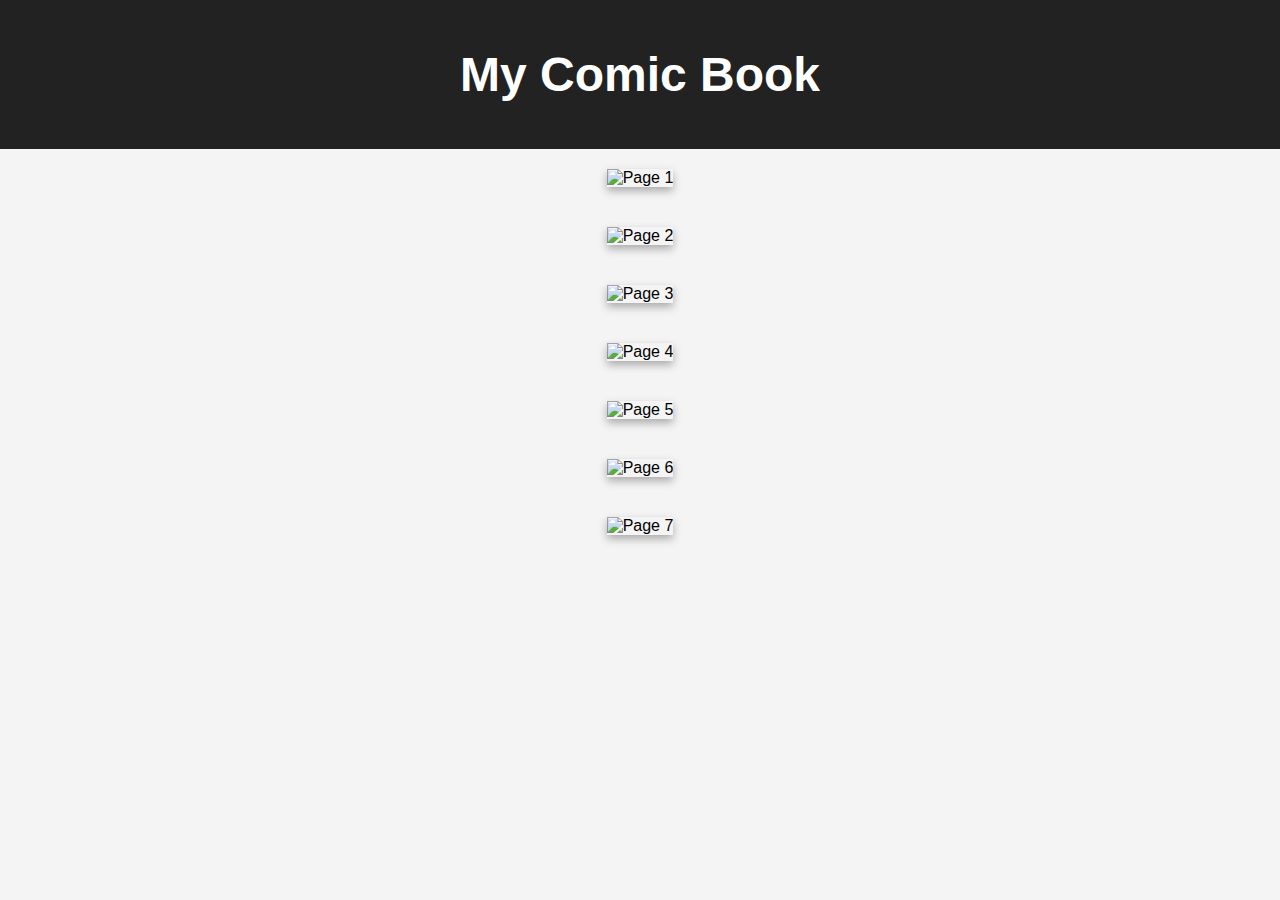
==== comics/comic.html @ 301b0d8d "Initial commit" ====
<!DOCTYPE html>
<html lang="en">
<head>
    <meta charset="UTF-8">
    <meta name="viewport" content="width=device-width, initial-scale=1.0">
    <title>My Comic Book</title>
    <link rel="stylesheet" href="style.css">
</head>
<body>
    <header>
        <h1>My Comic Book</h1>
    </header>
    
    <div class="comic-container">
        <img src="images/page1.jpeg" alt="Page 1">
        <img src="images/page2.jpeg" alt="Page 2">
        <img src="images/page3.jpeg" alt="Page 3">
        <img src="images/page4.jpeg" alt="Page 4">
        <img src="images/page5.jpeg" alt="Page 5">
        <img src="images/page6.jpeg" alt="Page 6">
        <img src="images/page7.jpeg" alt="Page 7">
    </div>

    <button id="backToTop">↑ Back to Top</button>

    <script src="script.js"></script>
</body>
</html>
---- comics/style.css ----
body {
    margin: 0;
    font-family: Arial, sans-serif;
    text-align: center;
    background-color: #f4f4f4;
}

header {
    background-color: #222;
    color: white;
    padding: 15px;
    font-size: 24px;
}

.comic-container {
    display: flex;
    flex-direction: column;
    align-items: center;
}

.comic-container img {
    max-width: 100%;
    height: auto;
    margin: 20px 0;
    box-shadow: 0 4px 8px rgba(0, 0, 0, 0.3);
}

#backToTop {
    position: fixed;
    bottom: 20px;
    right: 20px;
    padding: 10px 15px;
    background-color: #222;
    color: white;
    border: none;
    cursor: pointer;
    display: none;
}
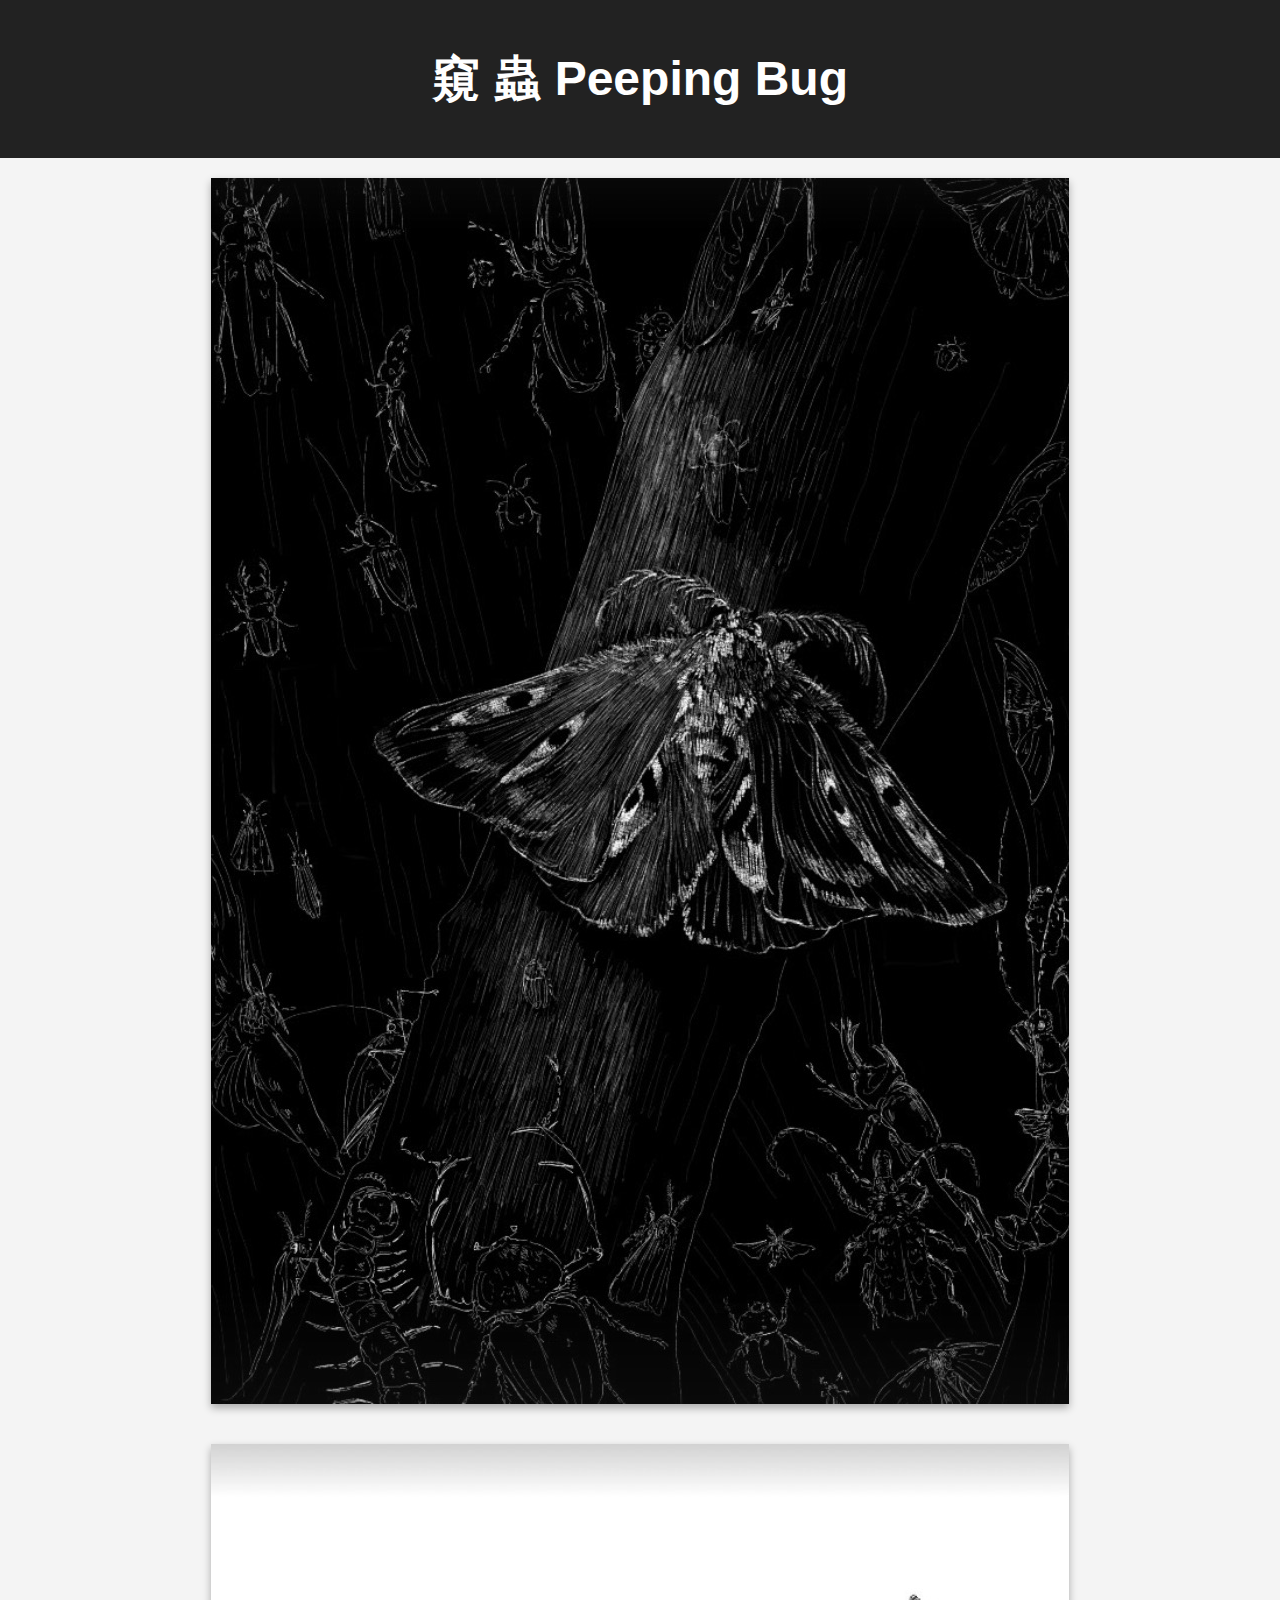
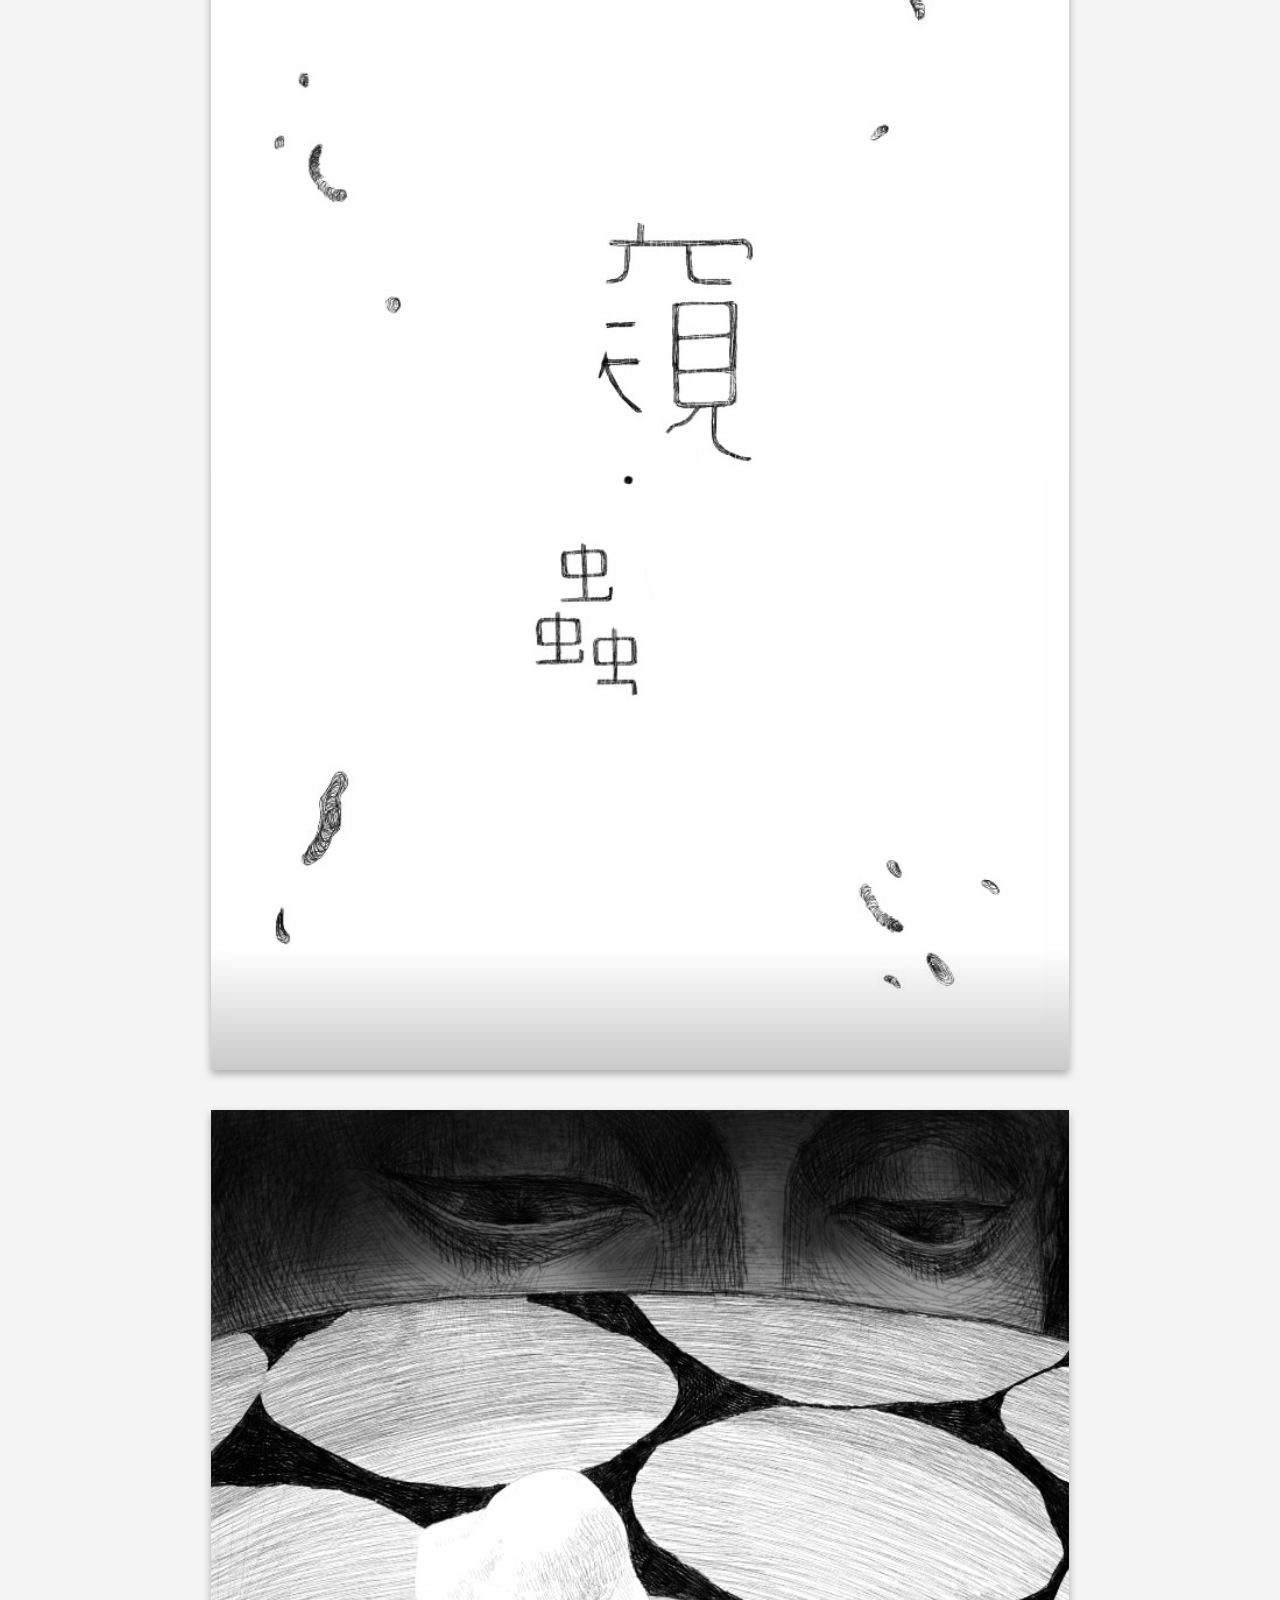
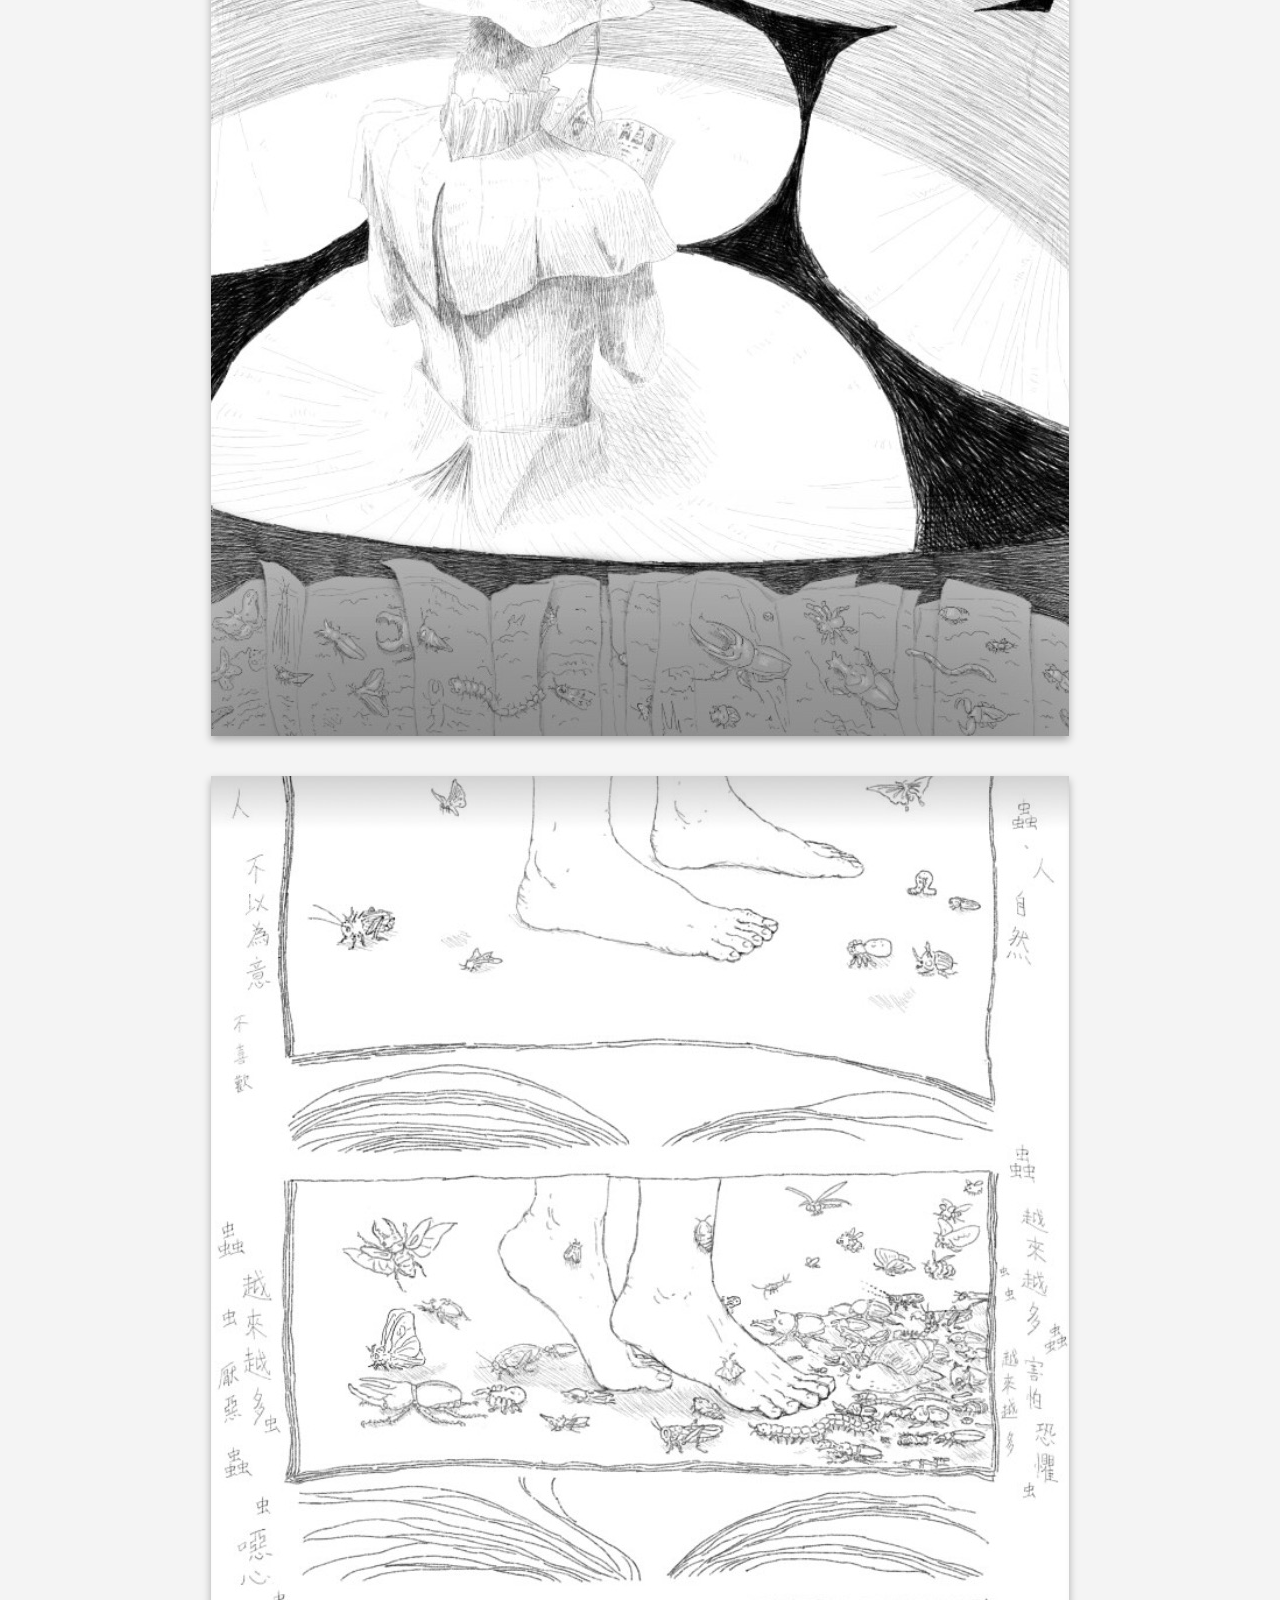
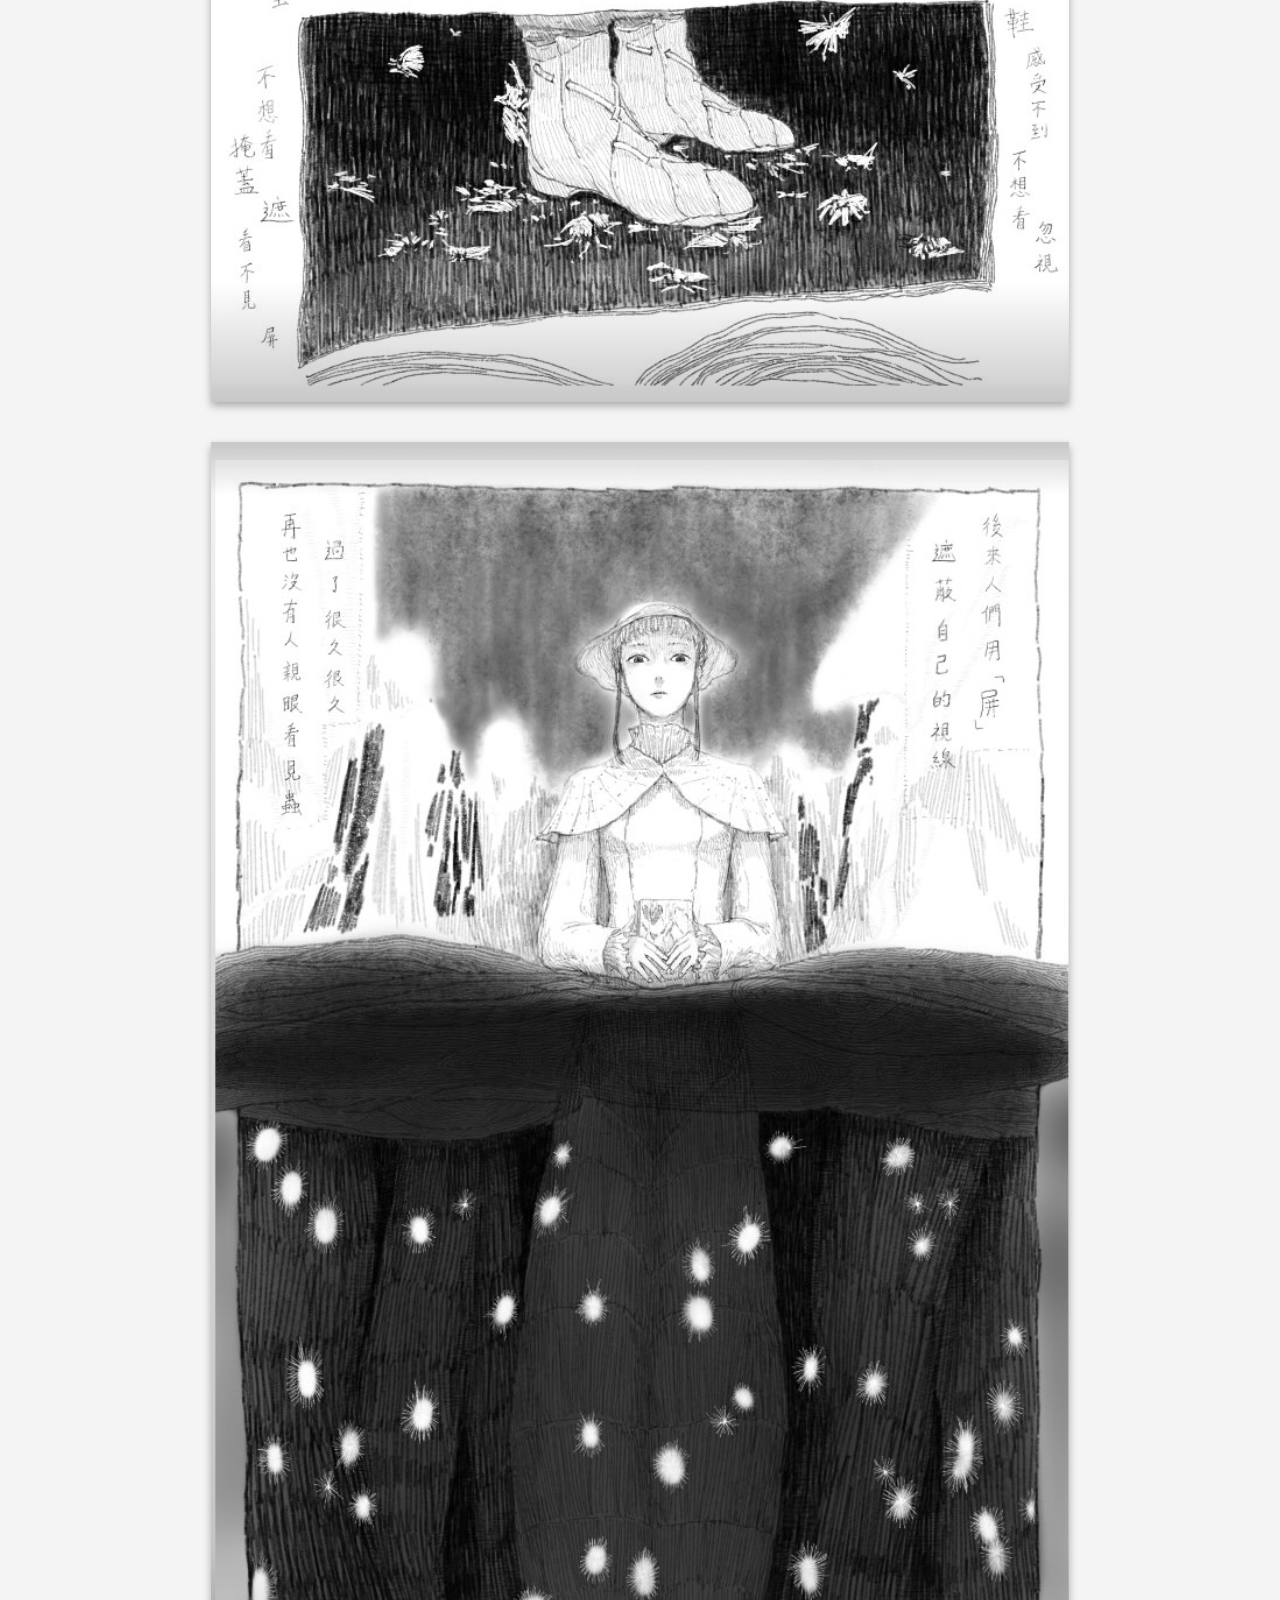
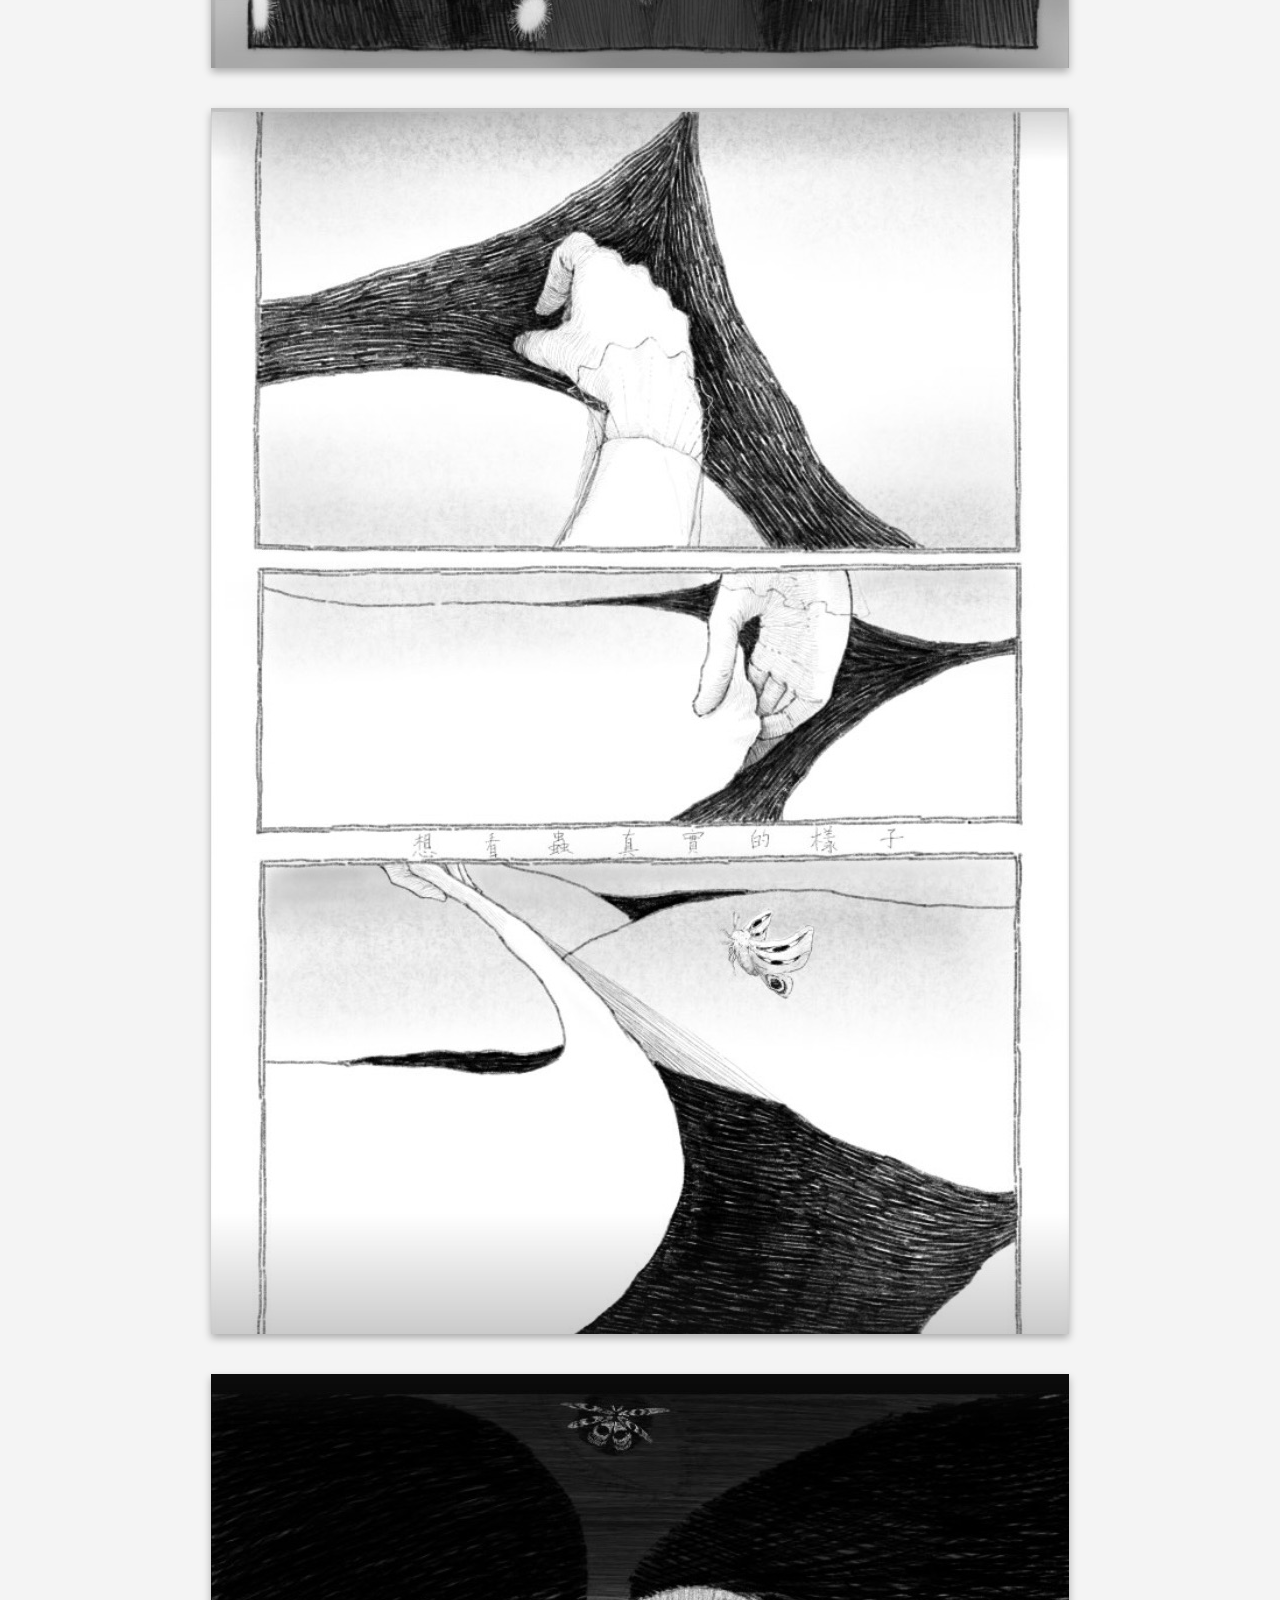
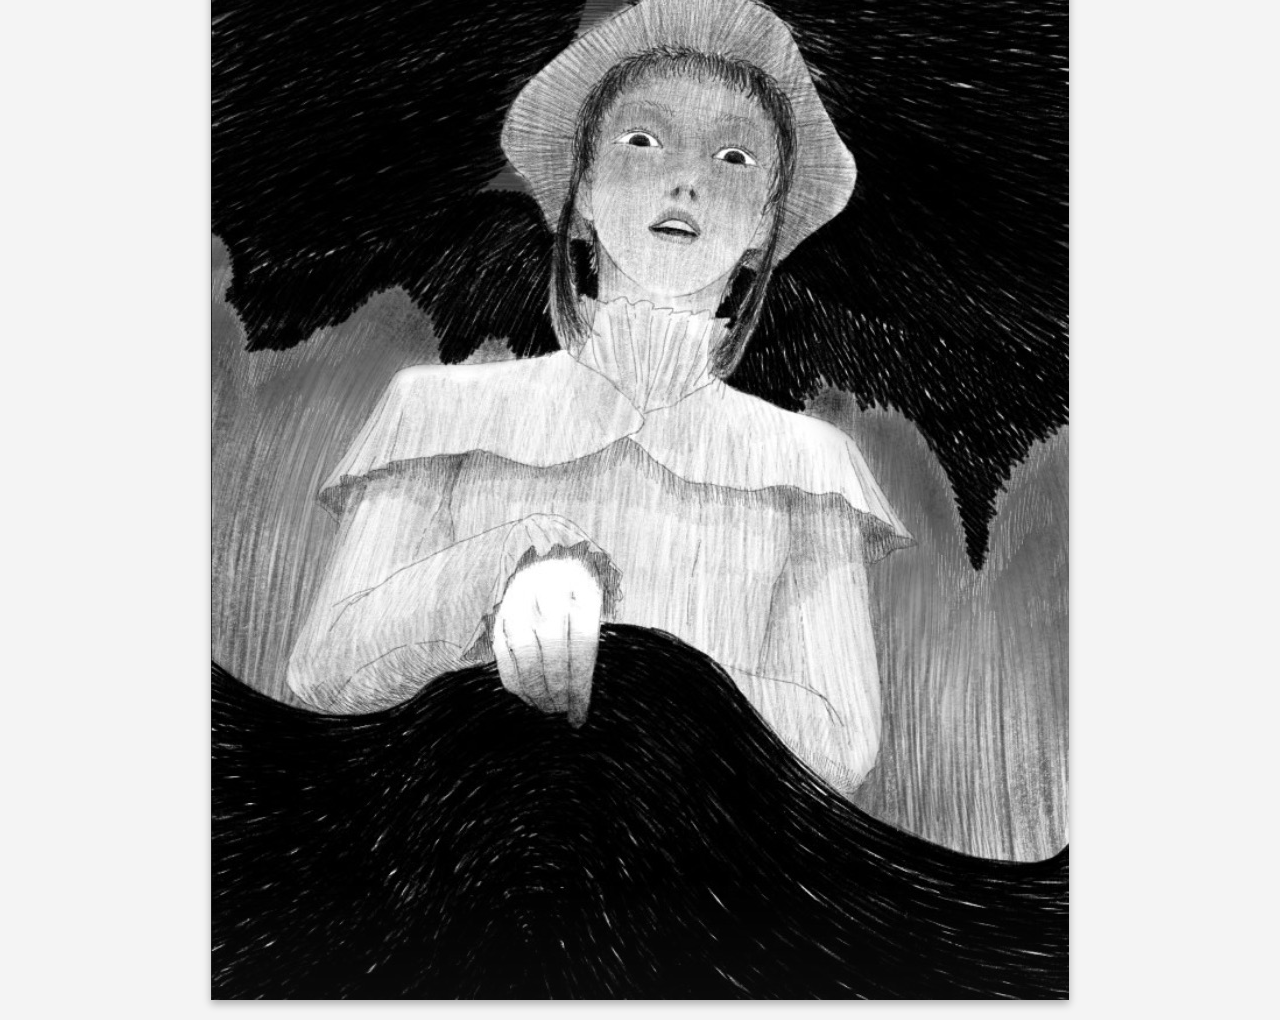
==== commit 69d8e0a9: "fixed path of pages of Peeping Bug" ====
--- a/comics/comic.html
+++ b/comics/comic.html
@@ -3,22 +3,22 @@
 <head>
     <meta charset="UTF-8">
     <meta name="viewport" content="width=device-width, initial-scale=1.0">
-    <title>My Comic Book</title>
+    <title>窺 蟲 Peeping Bug</title>
     <link rel="stylesheet" href="style.css">
 </head>
 <body>
     <header>
-        <h1>My Comic Book</h1>
+        <h1>窺 蟲 Peeping Bug</h1>
     </header>
     
     <div class="comic-container">
-        <img src="images/page1.jpeg" alt="Page 1">
-        <img src="images/page2.jpeg" alt="Page 2">
-        <img src="images/page3.jpeg" alt="Page 3">
-        <img src="images/page4.jpeg" alt="Page 4">
-        <img src="images/page5.jpeg" alt="Page 5">
-        <img src="images/page6.jpeg" alt="Page 6">
-        <img src="images/page7.jpeg" alt="Page 7">
+        <img src="/comics/pages/page1.jpeg" alt="Page 1">
+        <img src="/comics/pages/page2.jpeg" alt="Page 2">
+        <img src="/comics/pages/page3.jpeg" alt="Page 3">
+        <img src="/comics/pages/page4.jpeg" alt="Page 4">
+        <img src="/comics/pages/page5.jpeg" alt="Page 5">
+        <img src="/comics/pages/page6.jpeg" alt="Page 6">
+        <img src="/comics/pages/page7.jpeg" alt="Page 7">
     </div>
 
     <button id="backToTop">↑ Back to Top</button>
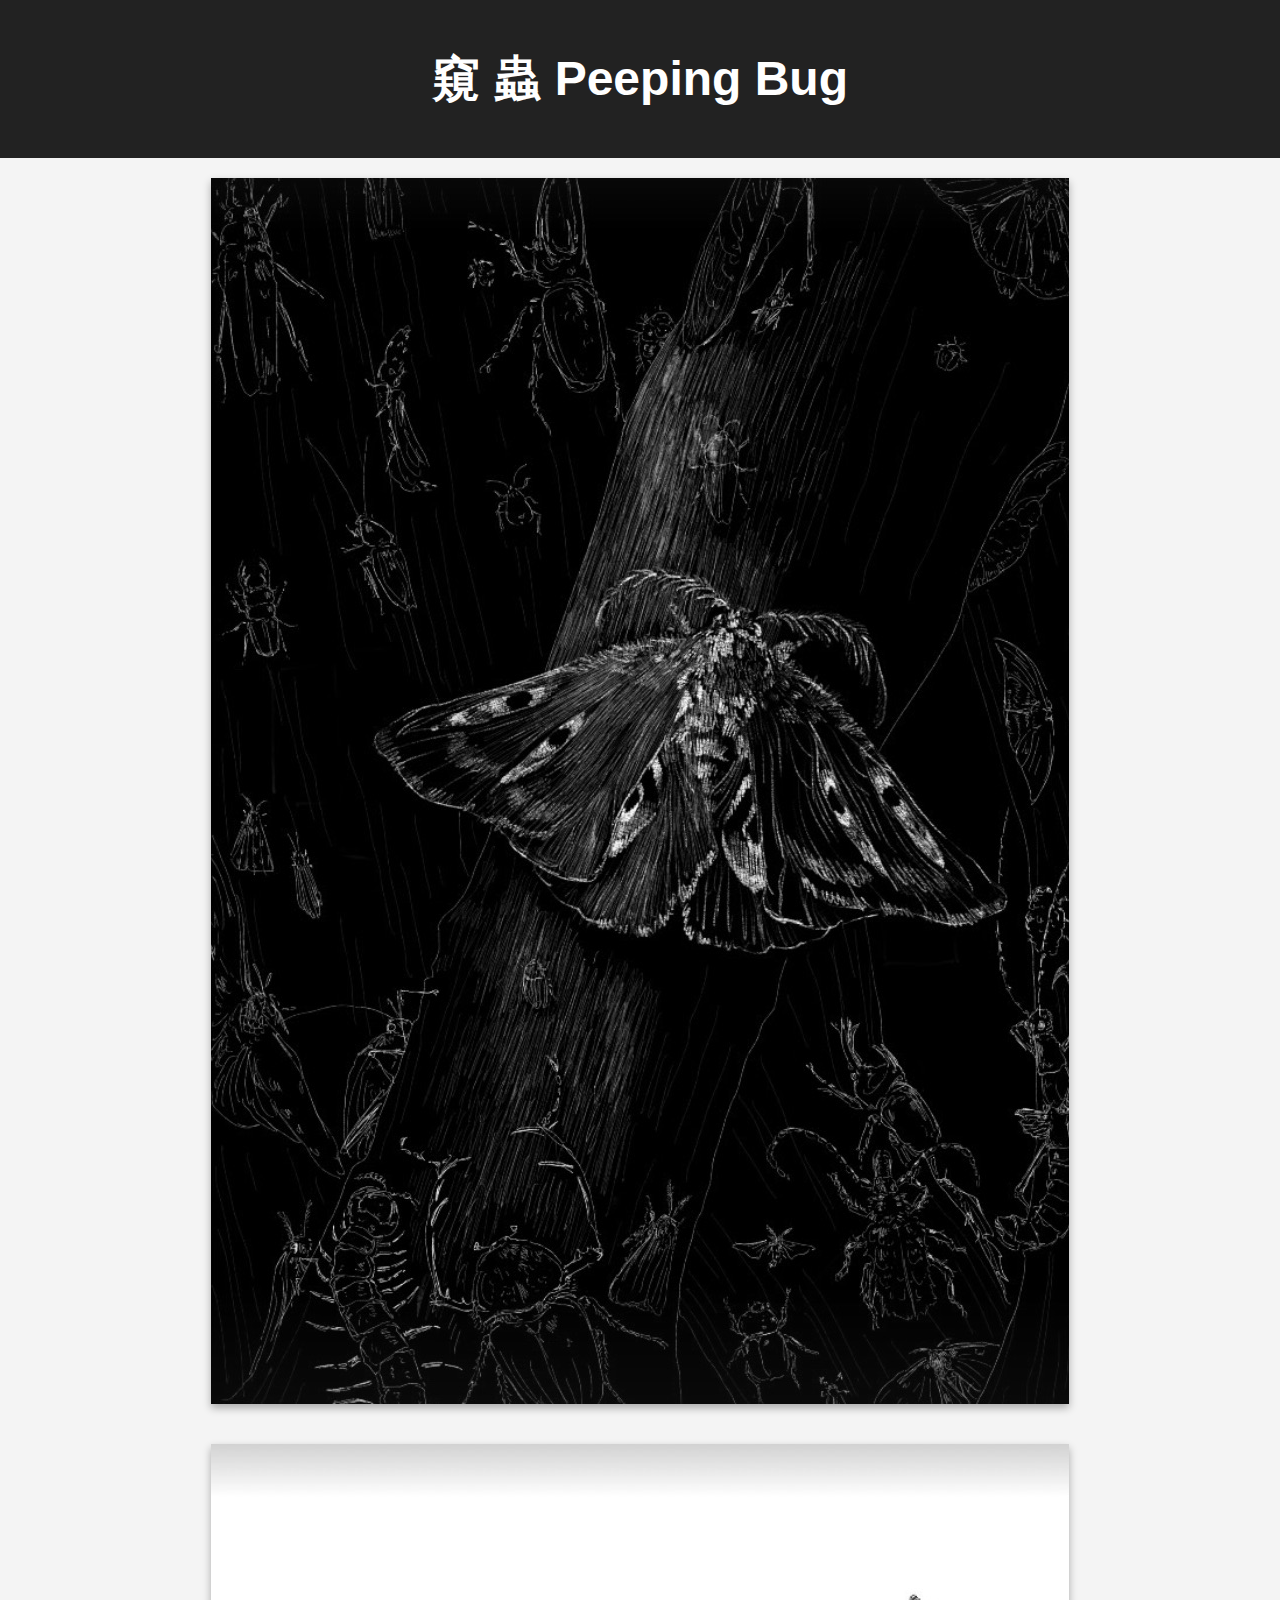
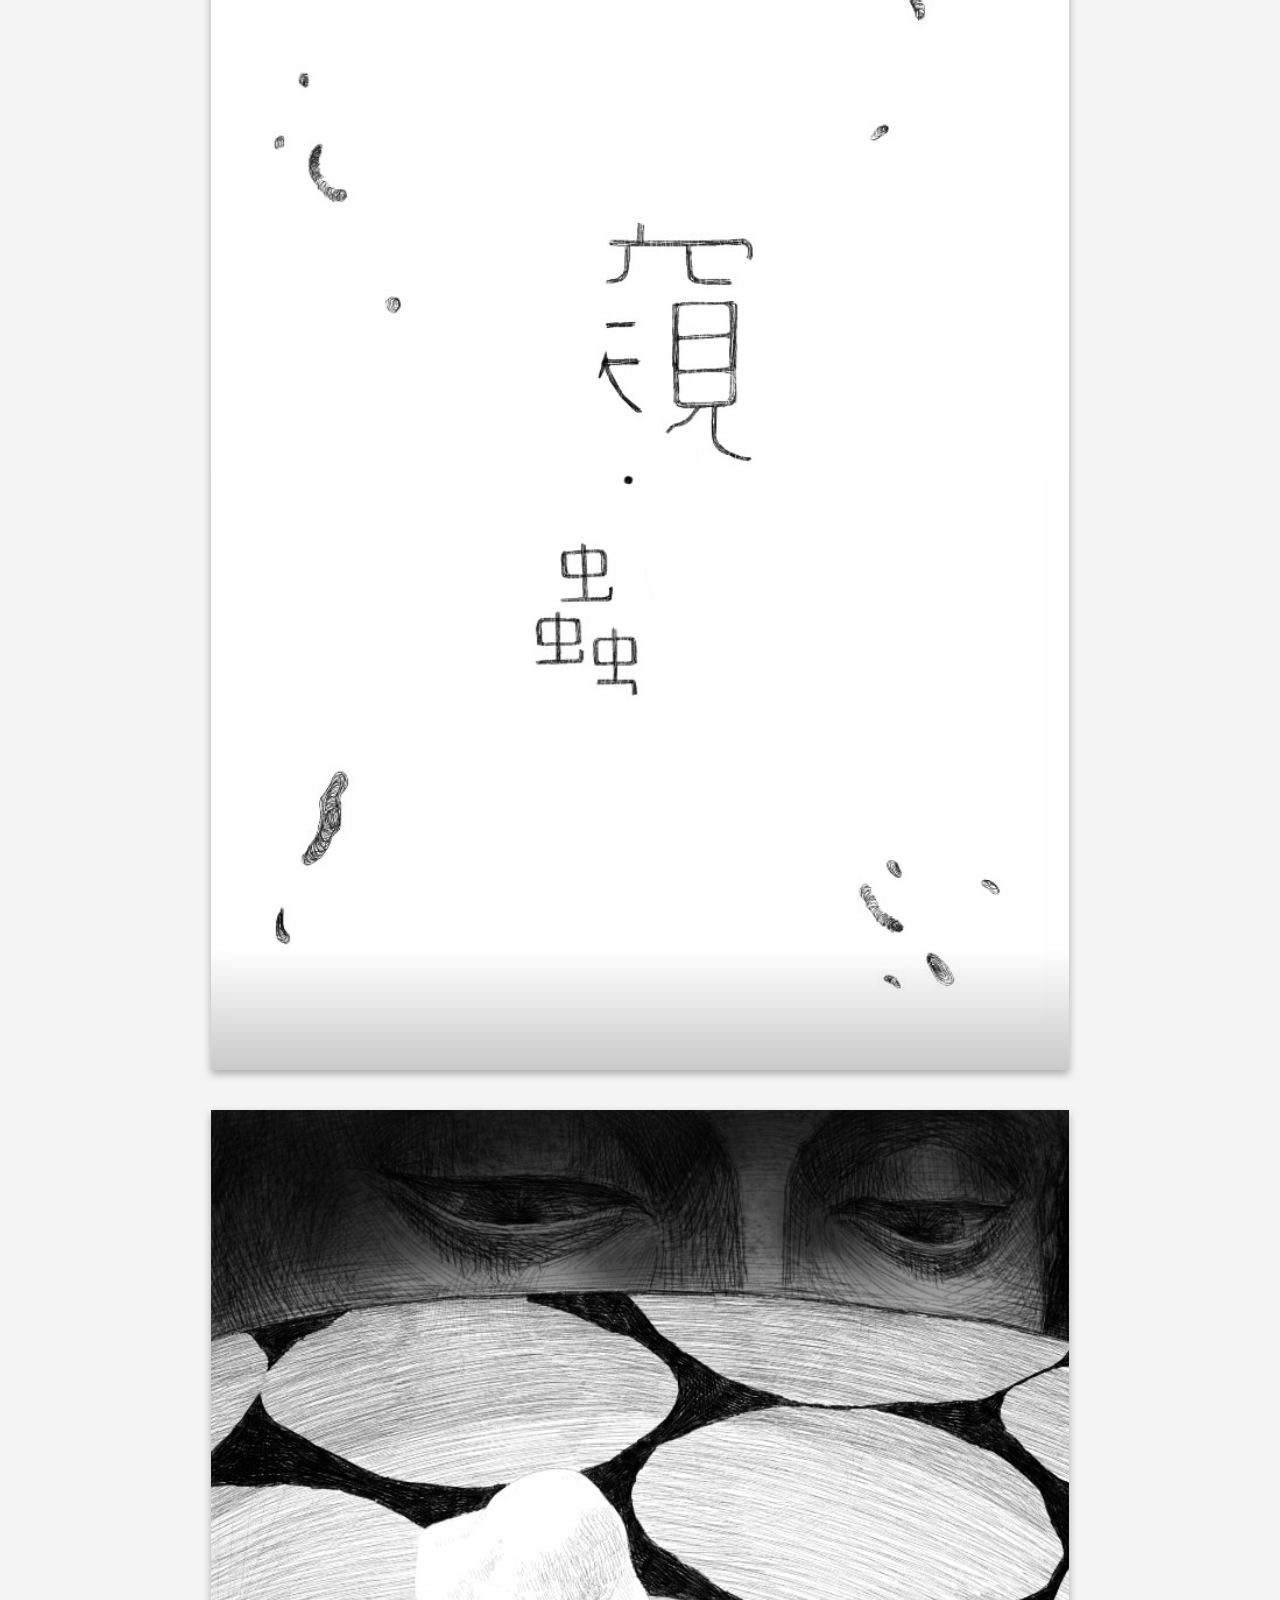
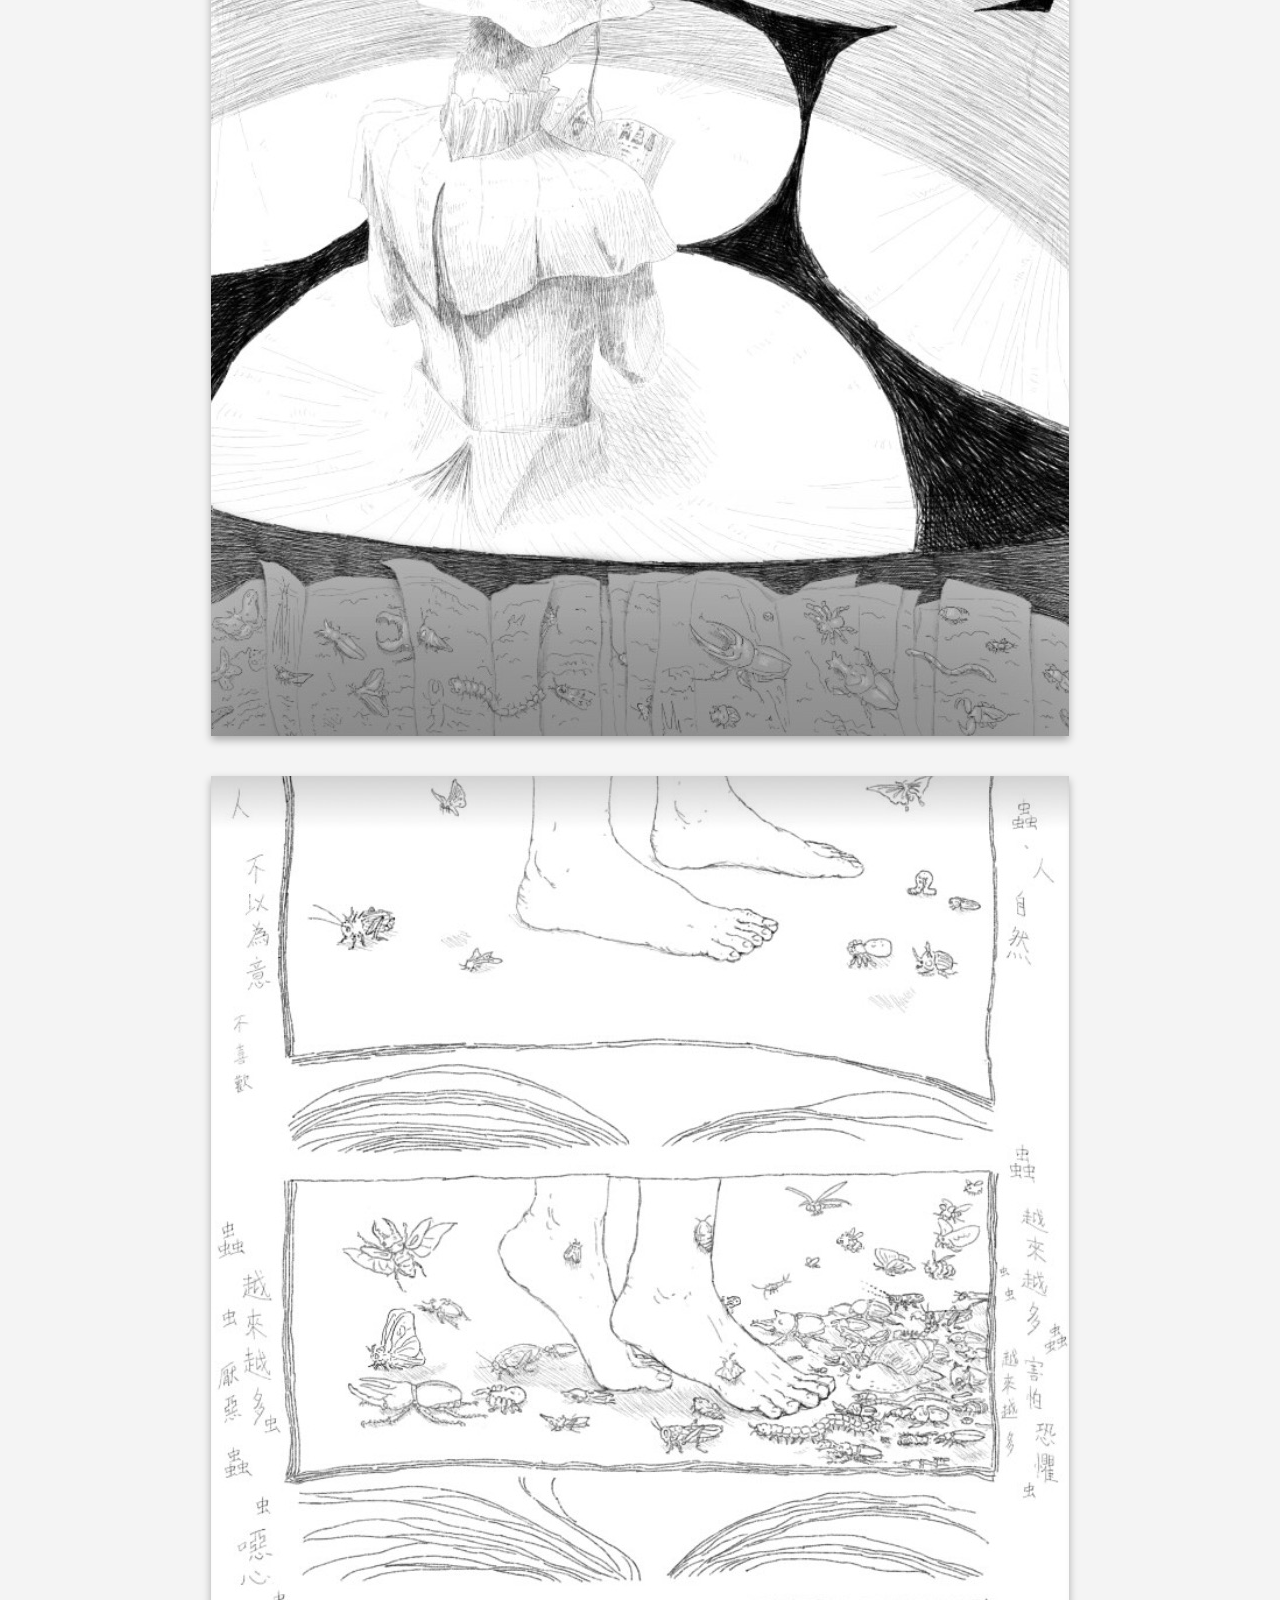
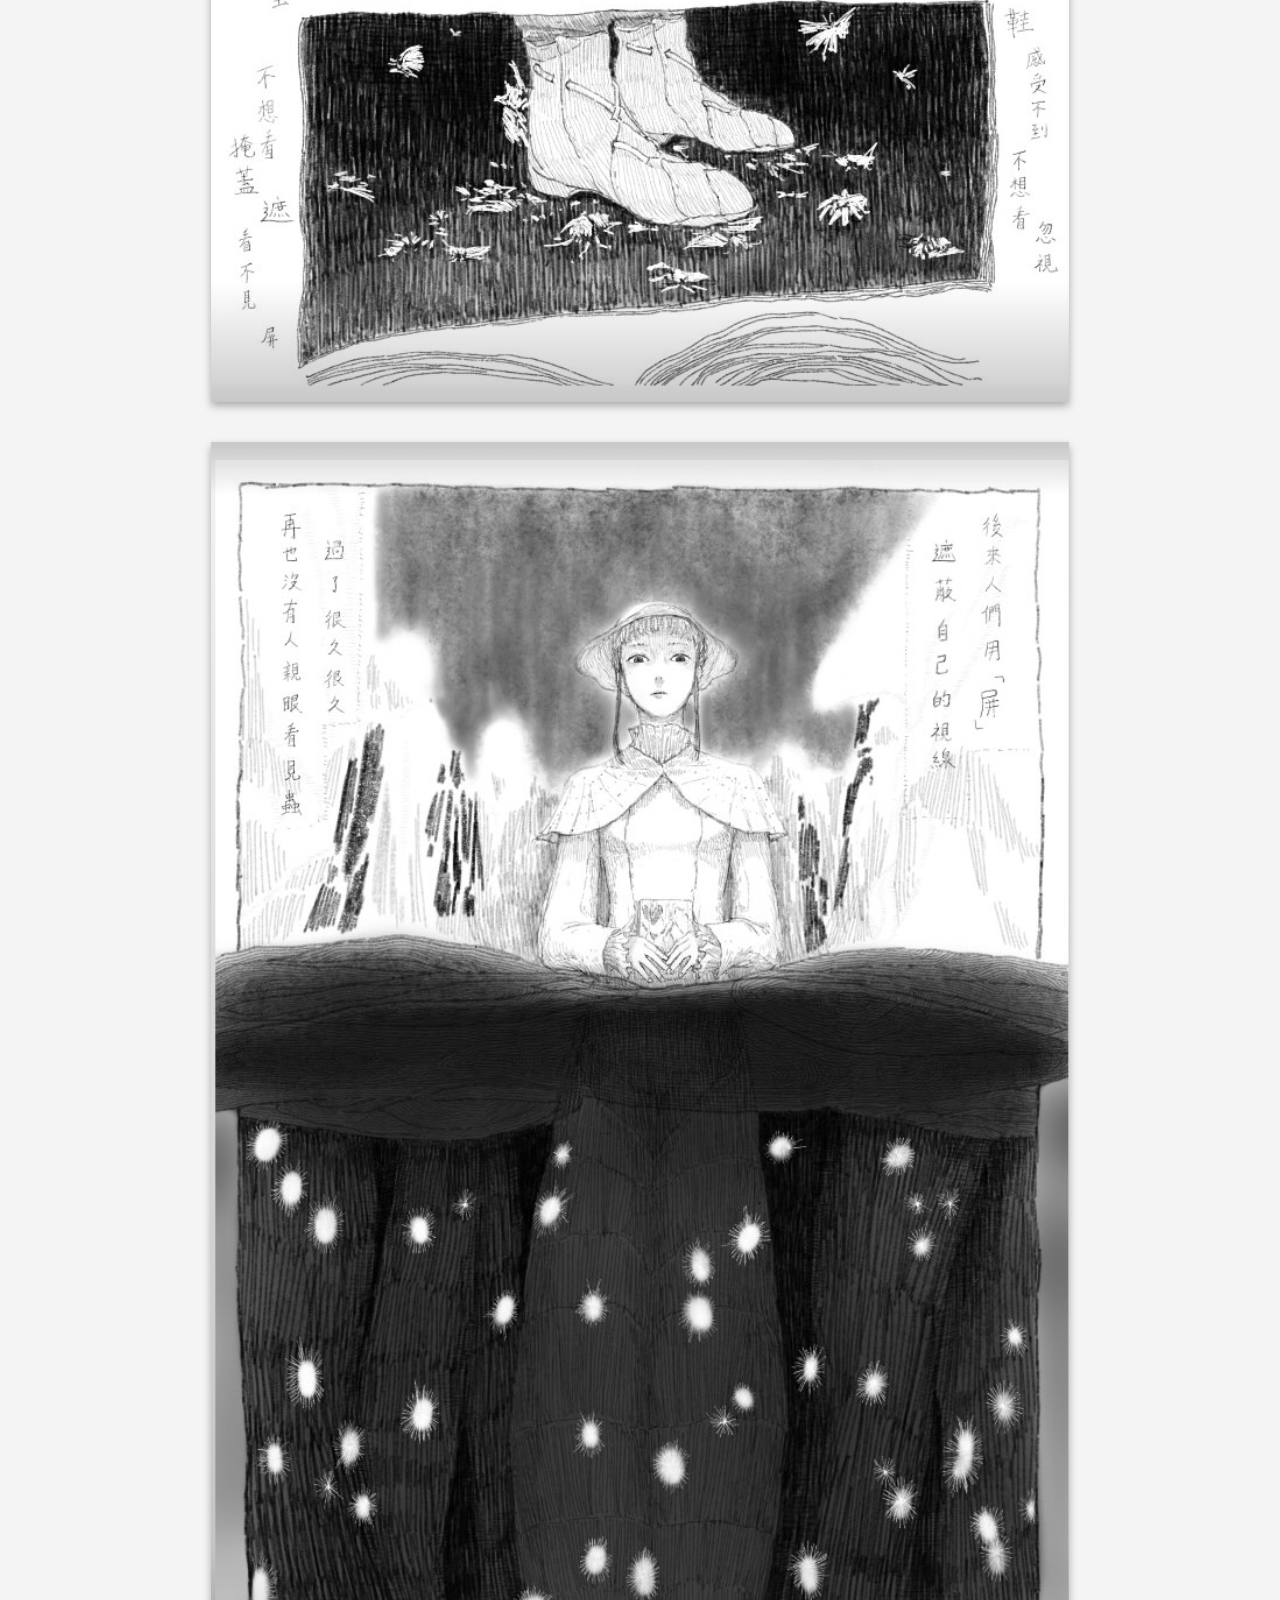
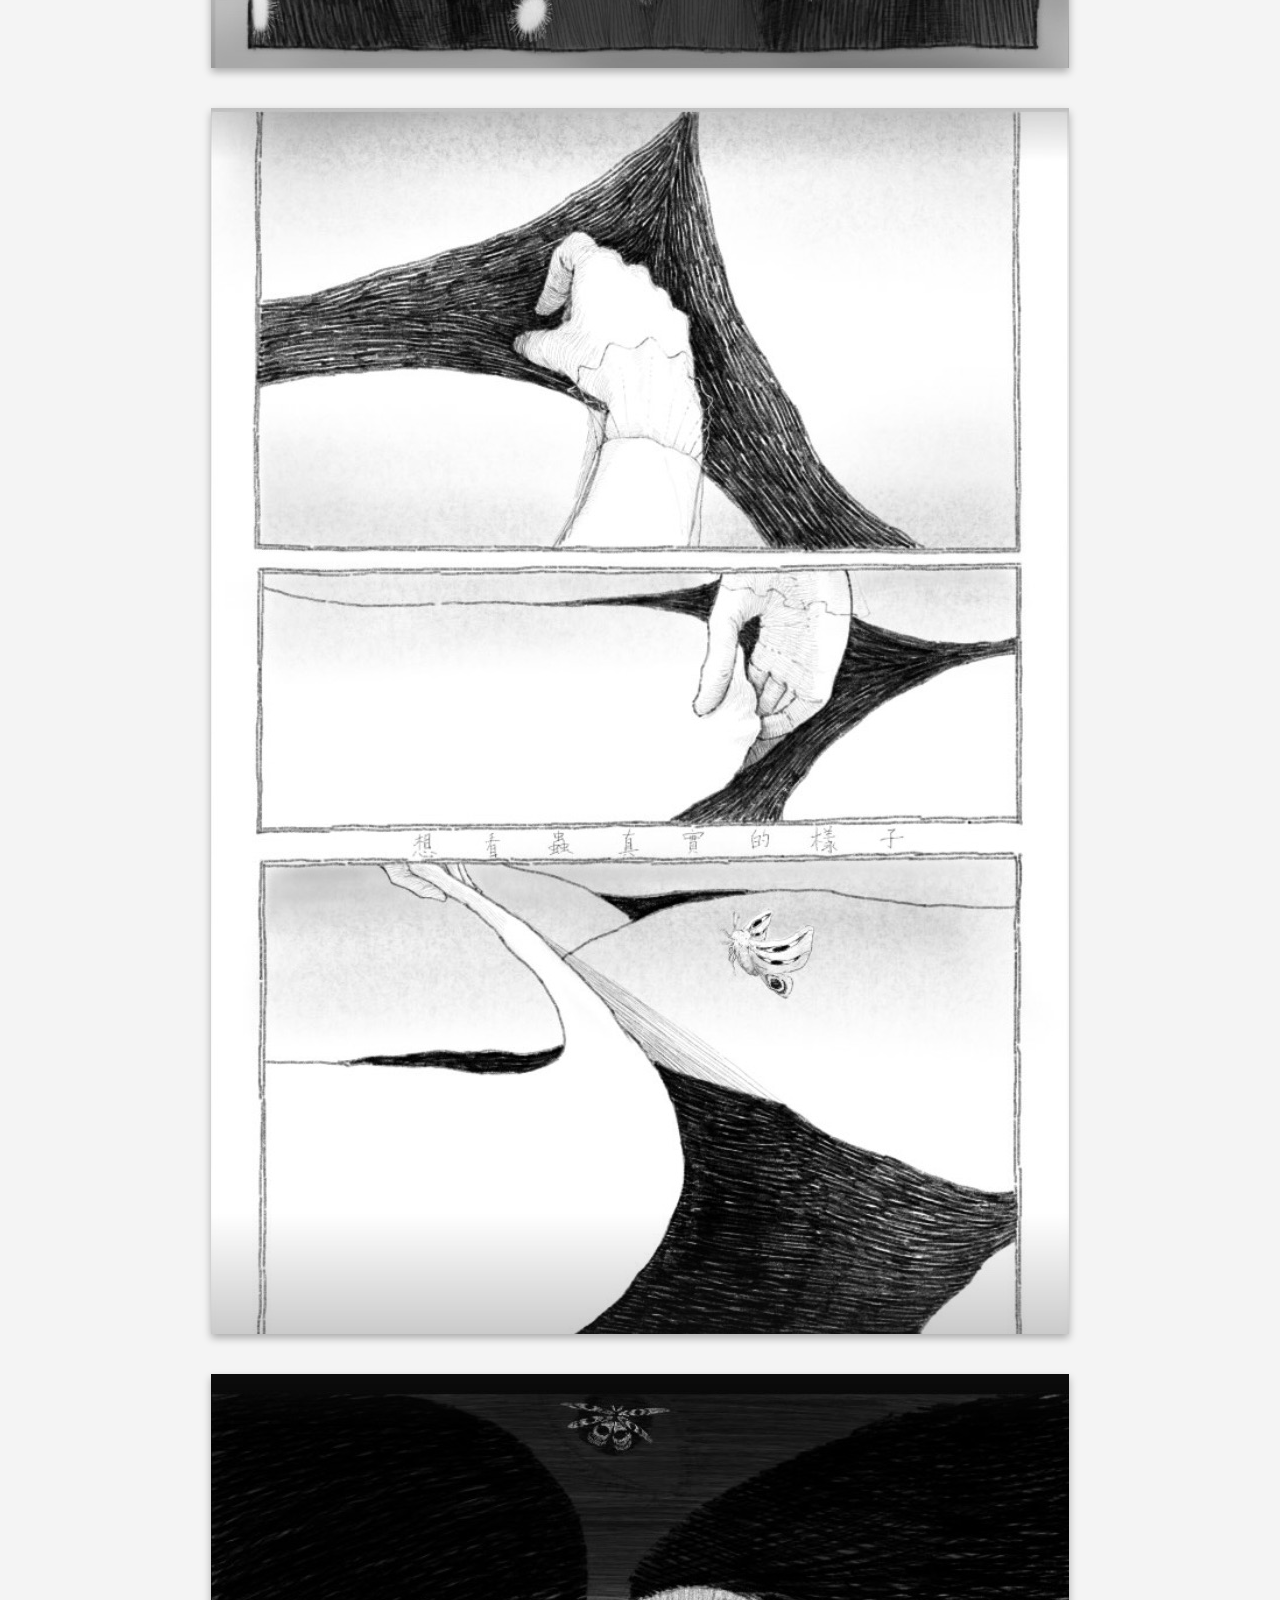
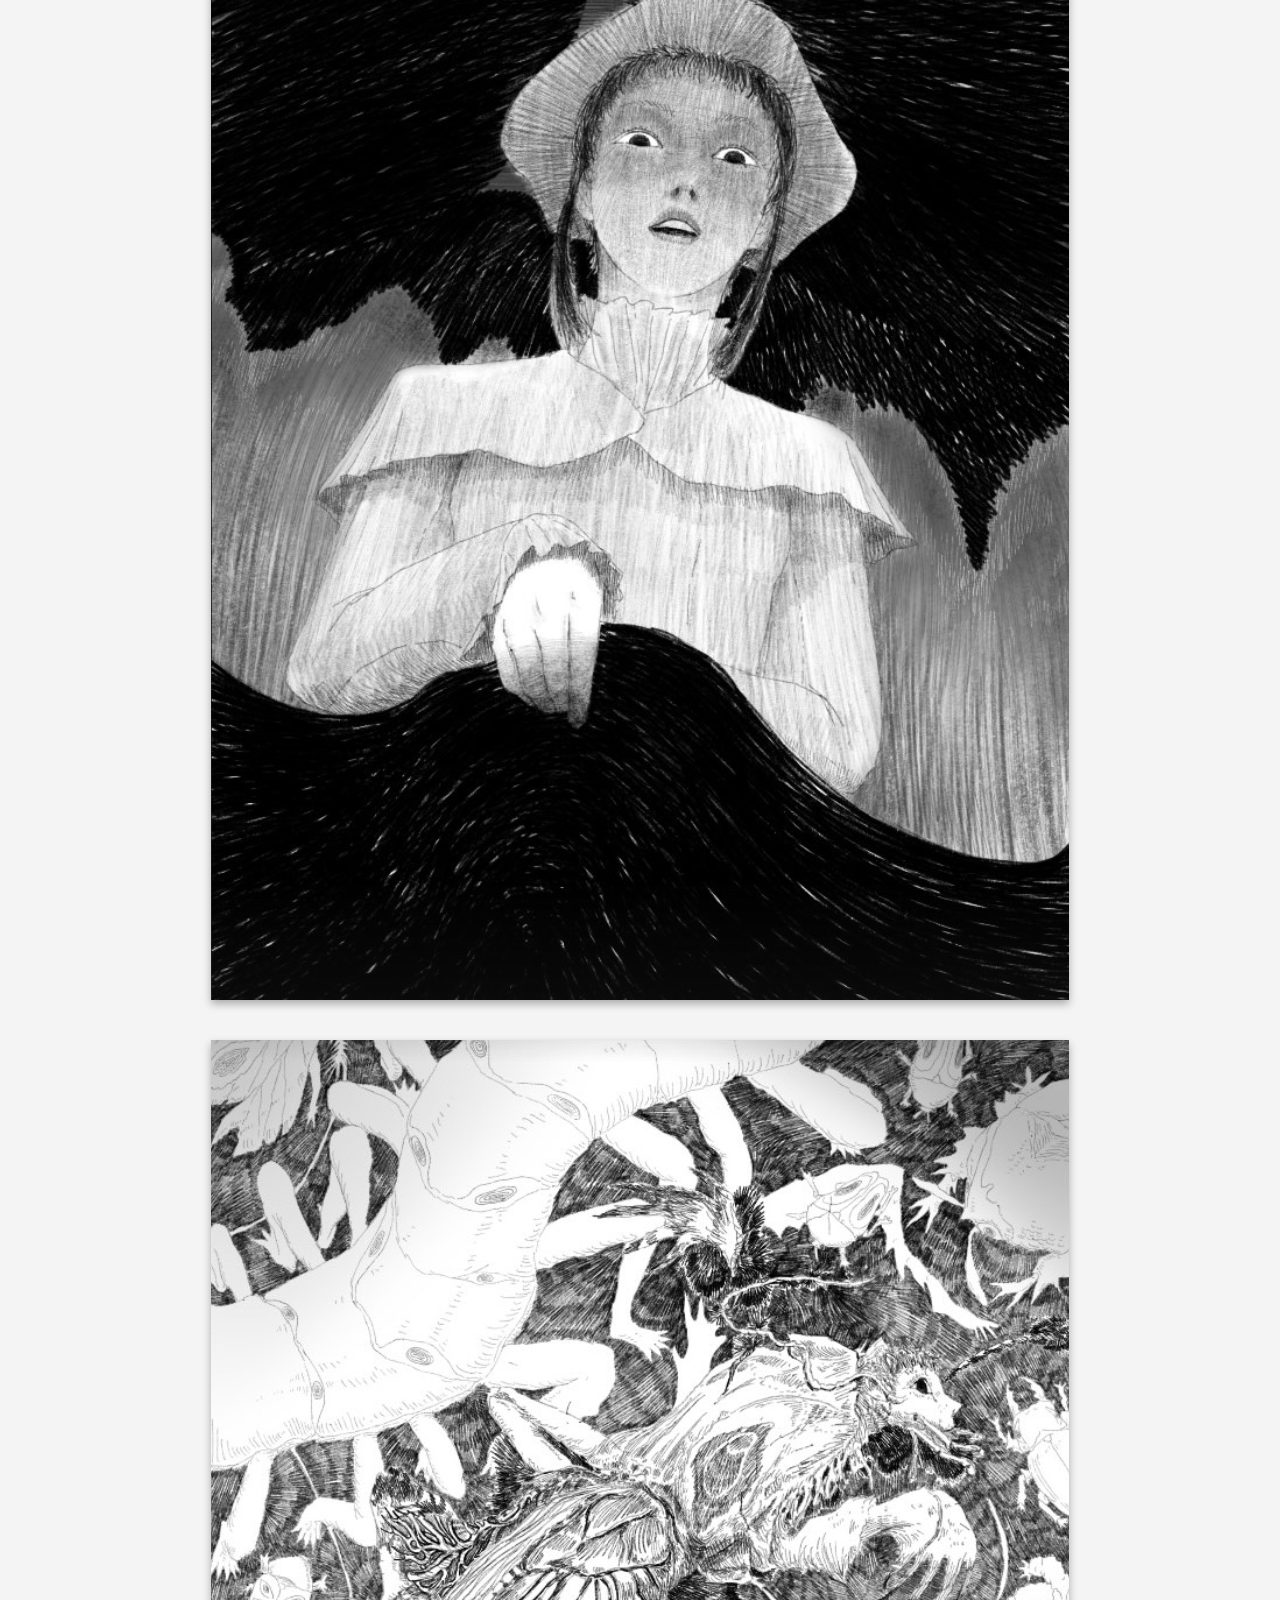
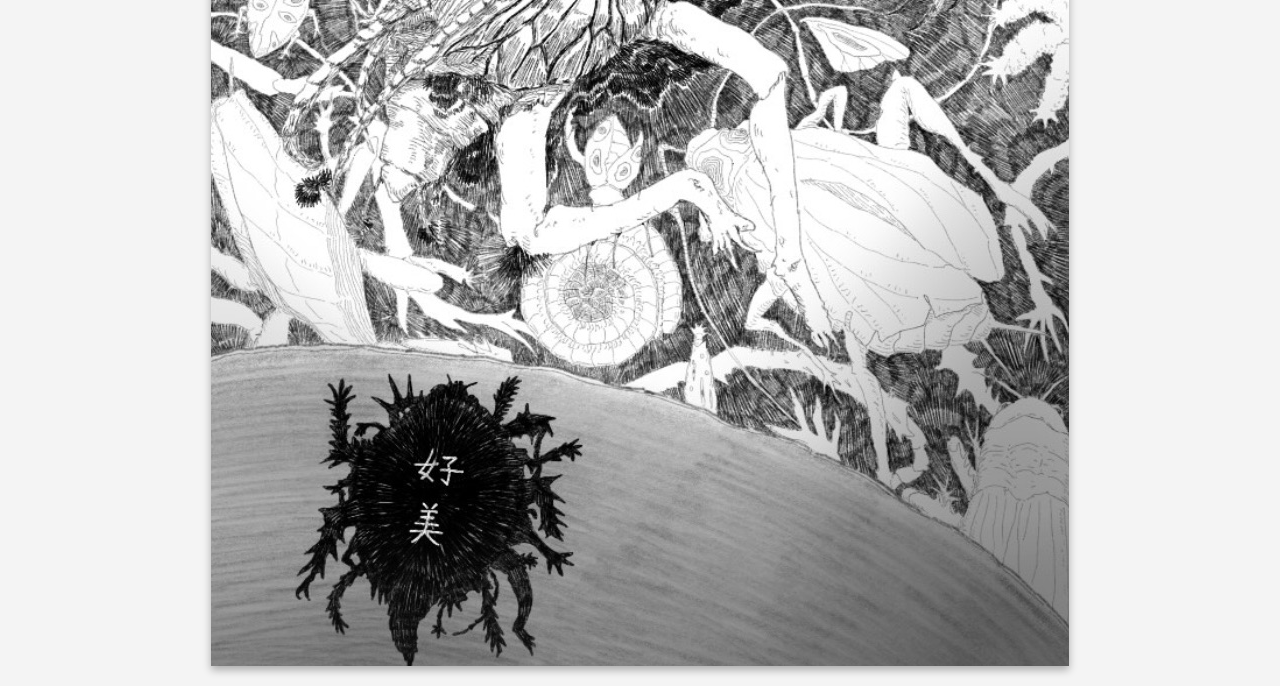
==== commit 00b204c5: "added missing page 8" ====
--- a/comics/comic.html
+++ b/comics/comic.html
@@ -19,6 +19,7 @@
         <img src="/comics/pages/page5.jpeg" alt="Page 5">
         <img src="/comics/pages/page6.jpeg" alt="Page 6">
         <img src="/comics/pages/page7.jpeg" alt="Page 7">
+        <img src="/comics/pages/page8.jpeg" alt="Page 8">
     </div>
 
     <button id="backToTop">↑ Back to Top</button>
